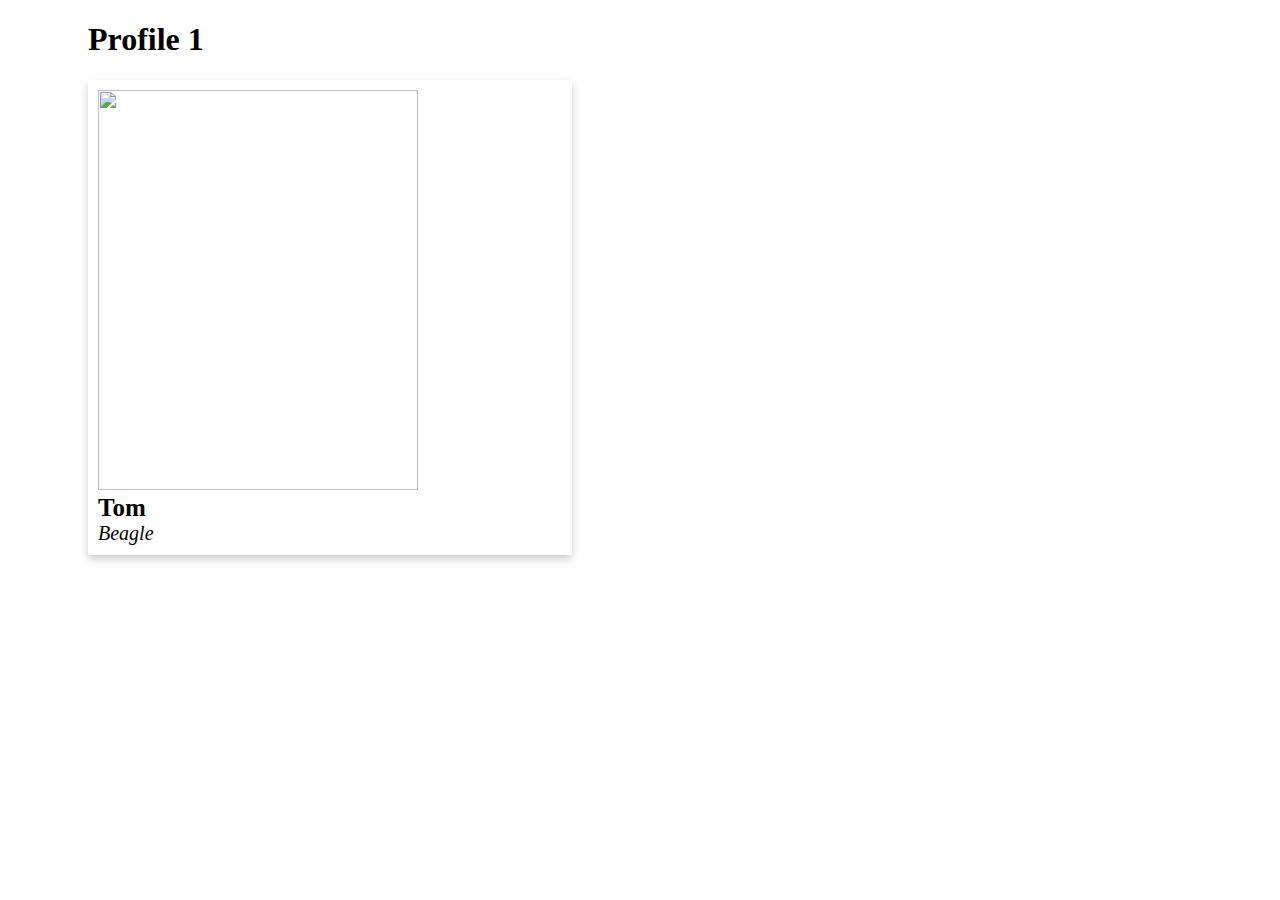
==== profile.html @ d45d6b35 "Added a profile on june 3" ====
<!DOCTYPE html>
<html lang="en">
<head>
    <meta charset="UTF-8">
    <meta http-equiv="X-UA-Compatible" content="IE=edge">
    <meta name="viewport" content="width=device-width, initial-scale=1.0">
    <title>Profile 1</title>
    <link rel="stylesheet" href="ProfileStyle.css">
</head>
<body>
    <div class="Dogs">
        <h1>Profile 1</h1>
        <div class="Photo">
            <img src="Beagle.jpeg" alt="" width="320px" height="400px">
            <p class="name">Tom</p>
            <p class="Breed">Beagle</p>
        </div>
    </div>
</body>
</html>
---- ProfileStyle.css ----
.Dogs{
    margin-left: 80px;
}
.Photo{
    box-shadow: 0 4px 8px 0 rgba(0,0, 0,0.2);
    width: 40%;
    padding-left: 10px;
    padding-top: 10px;
    padding-bottom: 10px;
    transition: 0.2s;
}
.Photo:hover{
    box-shadow: 0 14px 18px 0 rgba(0,0, 0,0.2);
}
.name{
    font-size: 25px;
    font-weight: bold;
    margin-top: 0;
    margin-bottom: 0;
}
.Breed{
    font-size: 20px;
    font-style: italic;
    margin-top: 0;
    margin-bottom: 0;
}

.toggle {
    background-color: grey;
    color: brown;
}
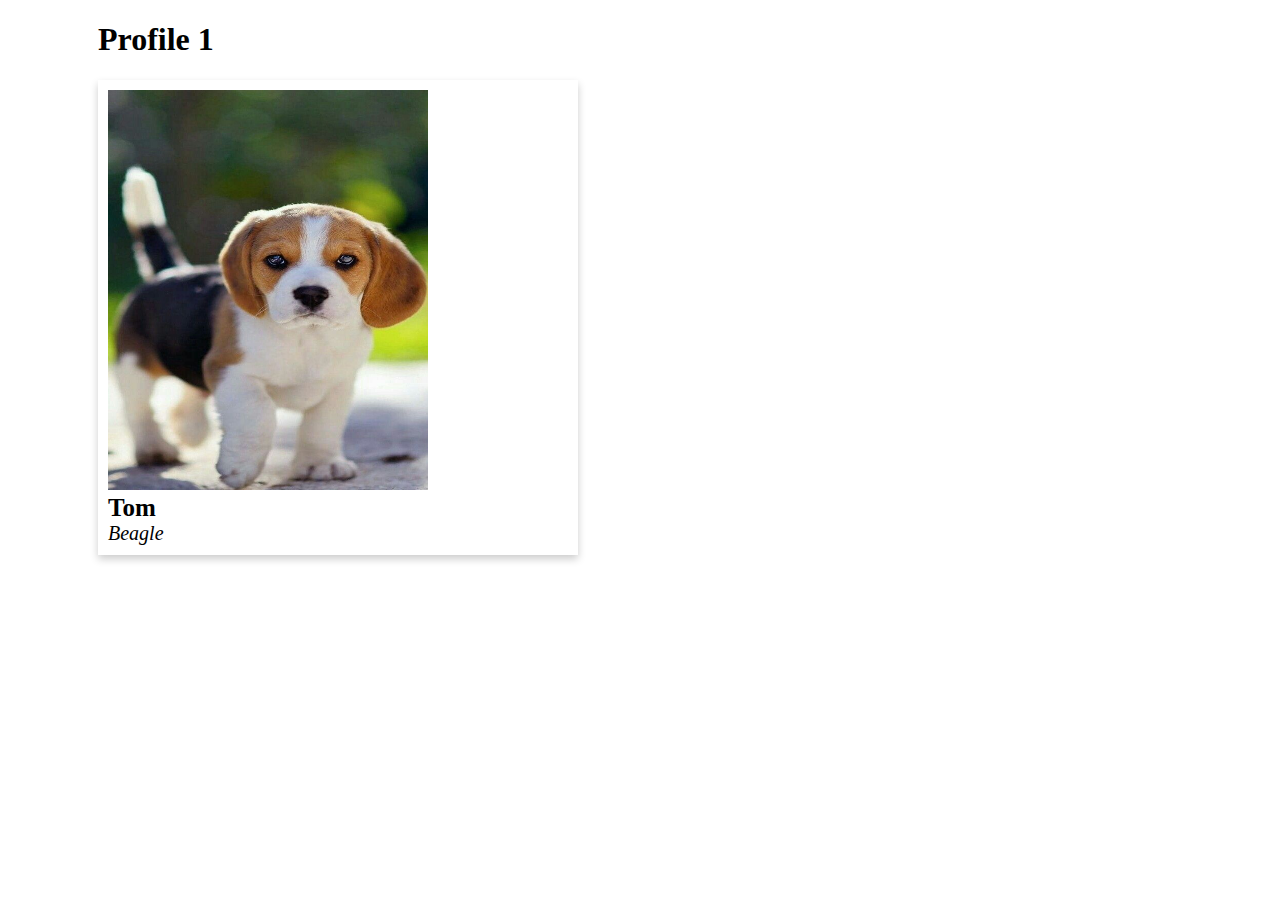
==== commit bdbb7e30: "made changes in profile 1" ====
--- a/profile.html
+++ b/profile.html
@@ -11,10 +11,12 @@
     <div class="Dogs">
         <h1>Profile 1</h1>
         <div class="Photo">
-            <img src="Beagle.jpeg" alt="" width="320px" height="400px">
+            <img src="Beagle.jpg" alt="" width="320px" height="400px">
             <p class="name">Tom</p>
             <p class="Breed">Beagle</p>
         </div>
     </div>
 </body>
-</html>+</html>
+
+
--- a/ProfileStyle.css
+++ b/ProfileStyle.css
@@ -1,8 +1,8 @@
 .Dogs{
-    margin-left: 80px;
+    margin-left: 90px;
 }
 .Photo{
-    box-shadow: 0 4px 8px 0 rgba(0,0, 0,0.2);
+    box-shadow: 0 4px 8px 0 rgba(2, 2, 2, 0.2);
     width: 40%;
     padding-left: 10px;
     padding-top: 10px;
@@ -10,7 +10,7 @@
     transition: 0.2s;
 }
 .Photo:hover{
-    box-shadow: 0 14px 18px 0 rgba(0,0, 0,0.2);
+    box-shadow: 0 14px 18px 0 rgba(214, 234, 122, 0.2);
 }
 .name{
     font-size: 25px;
@@ -28,4 +28,6 @@
 .toggle {
     background-color: grey;
     color: brown;
-}+}
+
+
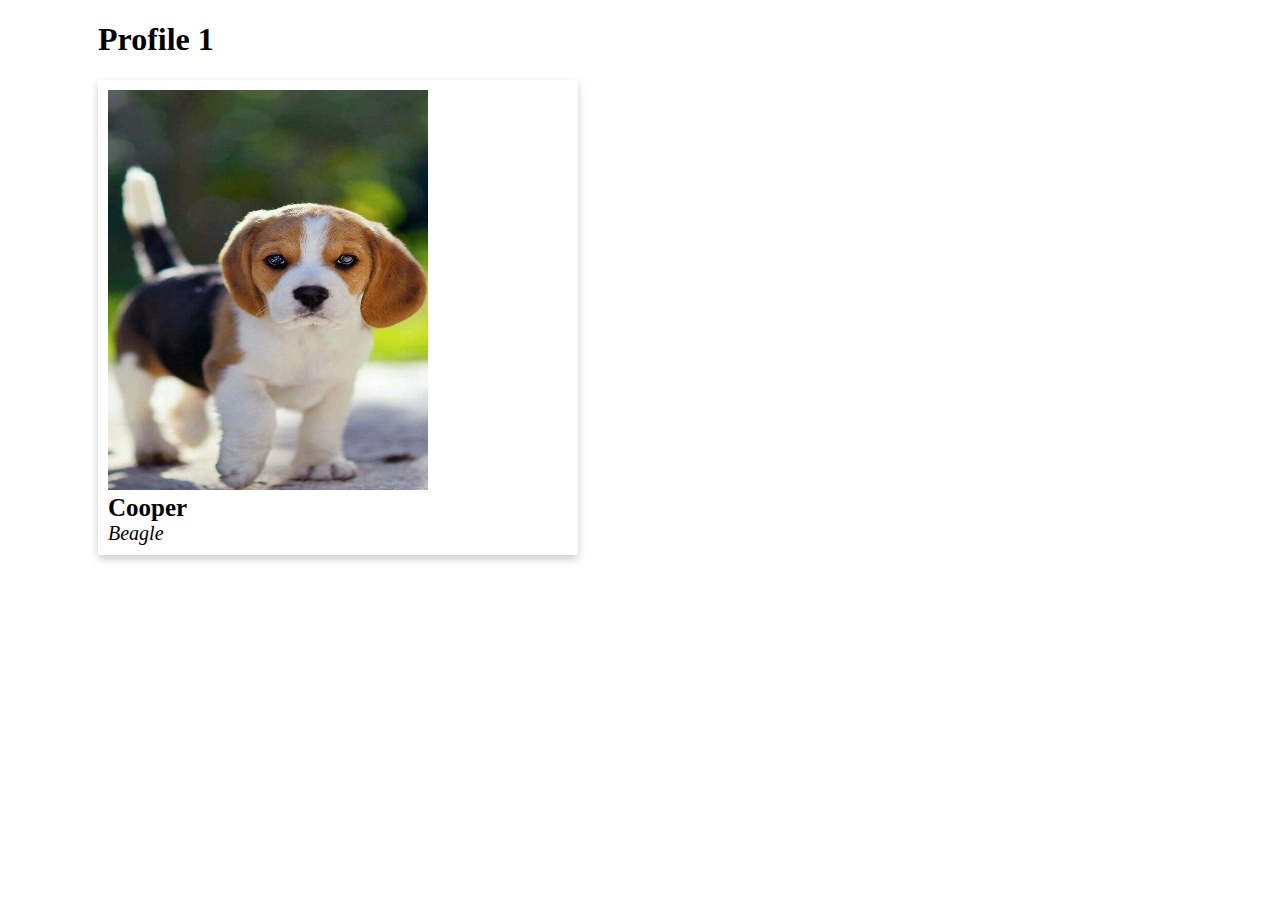
==== commit eeda204b: "made changes in the text" ====
--- a/profile.html
+++ b/profile.html
@@ -12,7 +12,7 @@
         <h1>Profile 1</h1>
         <div class="Photo">
             <img src="Beagle.jpg" alt="" width="320px" height="400px">
-            <p class="name">Tom</p>
+            <p class="name">Cooper</p>
             <p class="Breed">Beagle</p>
         </div>
     </div>
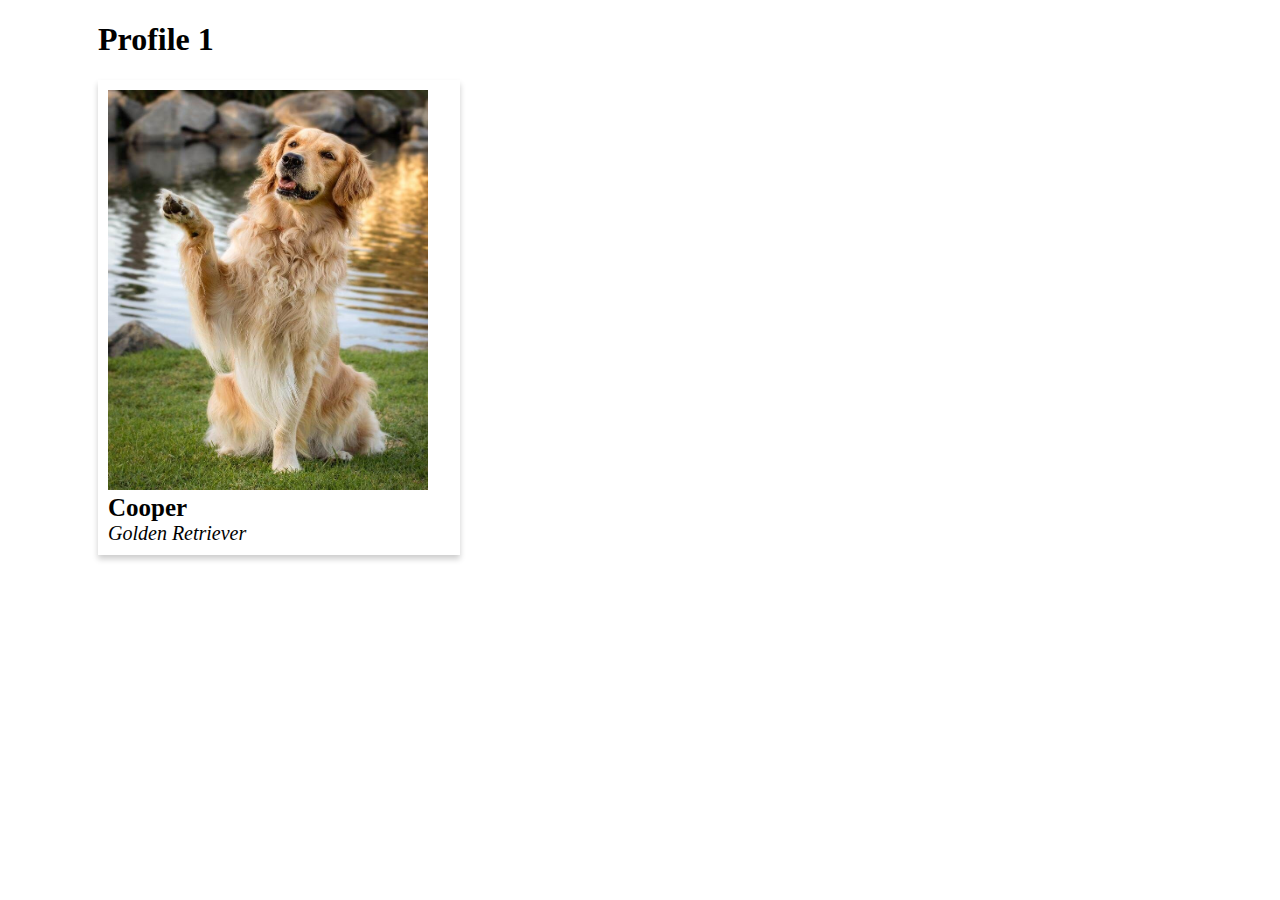
==== commit 3af4d427: "made changes in padding" ====
--- a/profile.html
+++ b/profile.html
@@ -11,9 +11,9 @@
     <div class="Dogs">
         <h1>Profile 1</h1>
         <div class="Photo">
-            <img src="Beagle.jpg" alt="" width="320px" height="400px">
+            <img src="Golden_R.jpg" alt="" width="320px" height="400px">
             <p class="name">Cooper</p>
-            <p class="Breed">Beagle</p>
+            <p class="Breed">Golden Retriever</p>
         </div>
     </div>
 </body>
--- a/ProfileStyle.css
+++ b/ProfileStyle.css
@@ -2,15 +2,15 @@
     margin-left: 90px;
 }
 .Photo{
-    box-shadow: 0 4px 8px 0 rgba(2, 2, 2, 0.2);
-    width: 40%;
+    box-shadow: 0 4px 6px 0 rgba(2, 2, 2, 0.2);
+    width: 30%;
     padding-left: 10px;
     padding-top: 10px;
     padding-bottom: 10px;
-    transition: 0.2s;
+    transition: 0.4s;
 }
 .Photo:hover{
-    box-shadow: 0 14px 18px 0 rgba(214, 234, 122, 0.2);
+    box-shadow: 0 14px 18px 0 rgba(207, 239, 65, 0.2);
 }
 .name{
     font-size: 25px;
